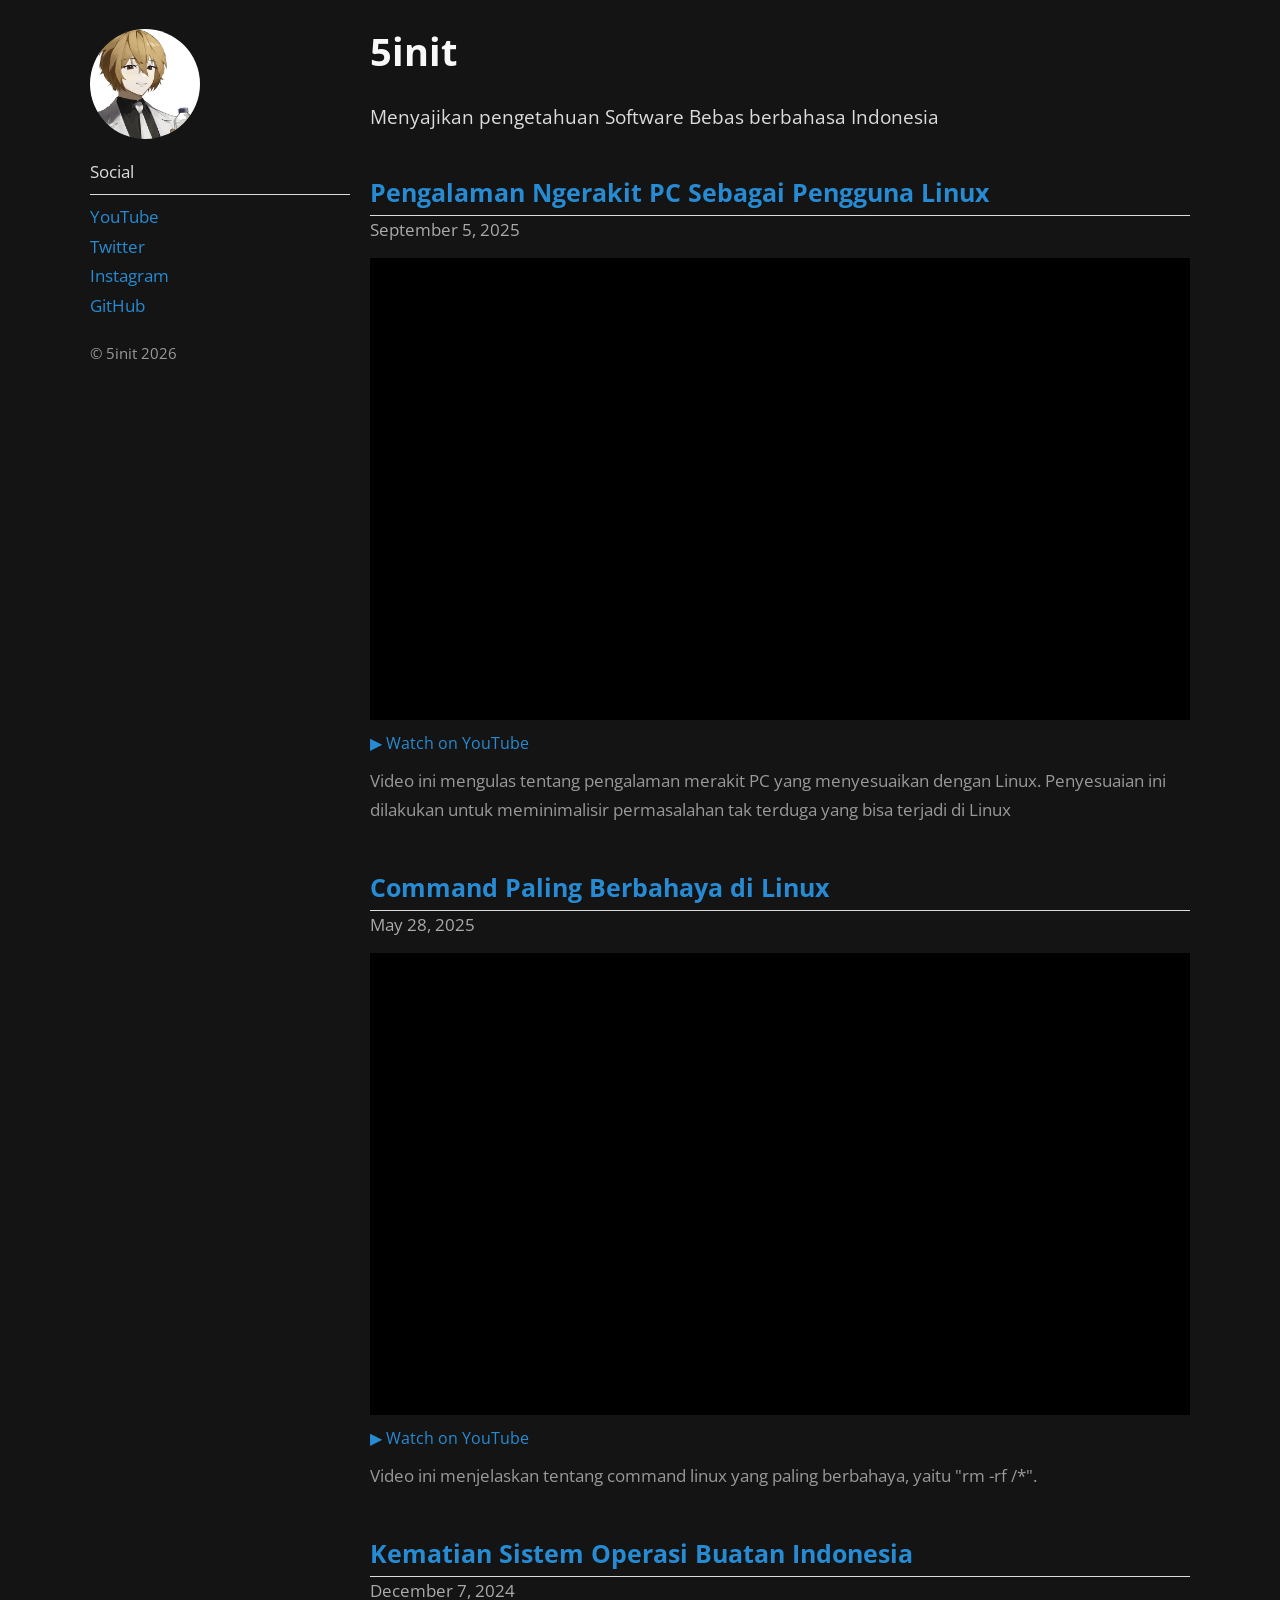
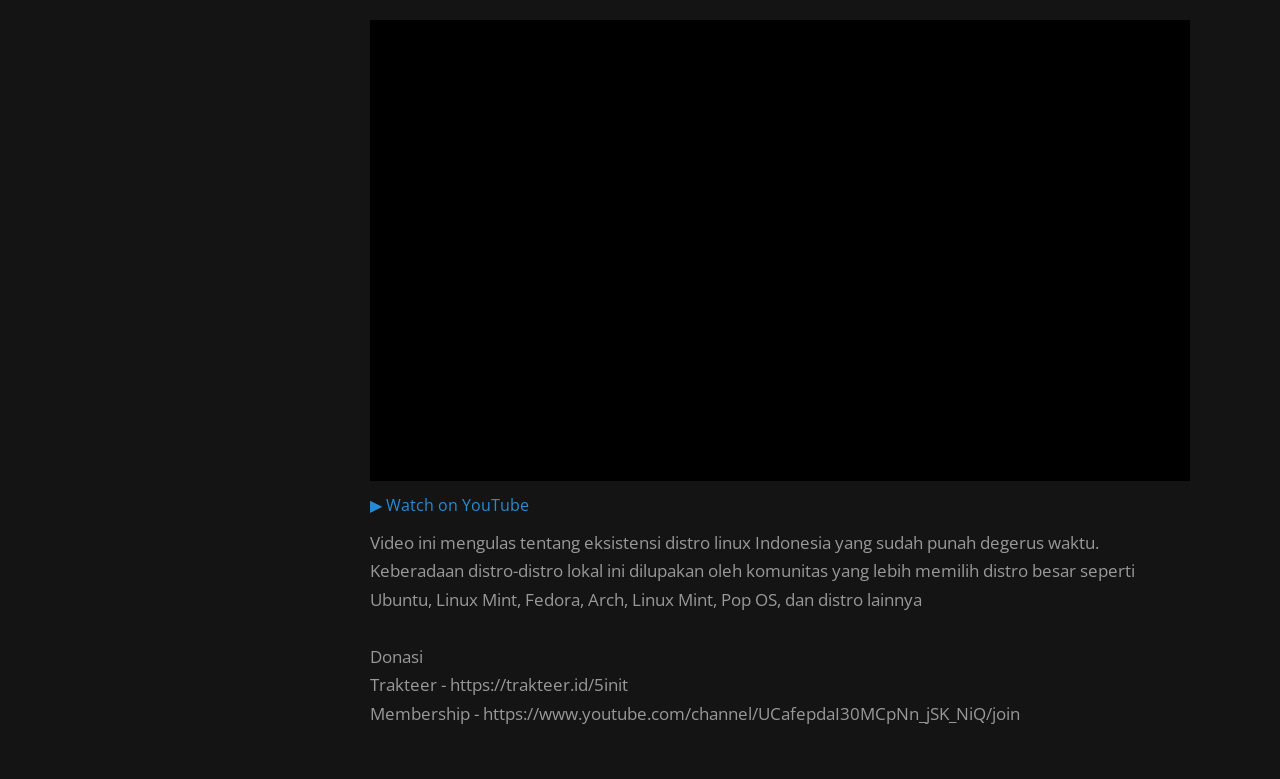
==== index.html @ 09501af7 "Initial commit: 5init channel site" ====
<!DOCTYPE html>
<html lang="en">
<head>
  <meta charset="UTF-8">
  <meta name="viewport" content="width=device-width, initial-scale=1.0">
  <title>5init</title>
  <link rel="stylesheet" href="style.css">
</head>
<body>

<div id="wrap">

<header>
<p><img src="avatar.jpg" alt="avatar" title="" /></p>

<p>Social</p>

<ul>
<li><a href="https://www.youtube.com/@5init">YouTube</a></li>
<li><a href="https://x.com/Fiveinit">Twitter</a></li>
<li><a href="https://www.instagram.com/5init0/">Instagram</a></li>
<li><a href="https://github.com/5init">GitHub</a></li>
</ul>

<p>© 5init 2026</p>
</header>

<section>
<h1>5init</h1>

<p>Menyajikan pengetahuan Software Bebas berbahasa Indonesia</p>

<!-- VIDEOS_START -->

<div class="video-entry">
<h3><a href="https://www.youtube.com/watch?v=mhti5uT6Clw">Pengalaman Ngerakit PC Sebagai Pengguna Linux</a></h3>
<p class="video-date">September 5, 2025</p>
<iframe class="video-embed" src="https://www.youtube.com/embed/mhti5uT6Clw?rel=0" title="Pengalaman Ngerakit PC Sebagai Pengguna Linux" allow="accelerometer; autoplay; clipboard-write; encrypted-media; gyroscope; picture-in-picture" allowfullscreen loading="lazy"></iframe>
<p class="video-link"><a href="https://www.youtube.com/watch?v=mhti5uT6Clw">▶ Watch on YouTube</a></p>
<p class="video-description">Video ini mengulas tentang pengalaman merakit PC yang menyesuaikan dengan Linux. Penyesuaian ini dilakukan untuk meminimalisir permasalahan tak terduga yang bisa terjadi di Linux</p>
</div>

<div class="video-entry">
<h3><a href="https://www.youtube.com/watch?v=yO2Vl0tpDRc">Command Paling Berbahaya di Linux</a></h3>
<p class="video-date">May 28, 2025</p>
<iframe class="video-embed" src="https://www.youtube.com/embed/yO2Vl0tpDRc?rel=0" title="Command Paling Berbahaya di Linux" allow="accelerometer; autoplay; clipboard-write; encrypted-media; gyroscope; picture-in-picture" allowfullscreen loading="lazy"></iframe>
<p class="video-link"><a href="https://www.youtube.com/watch?v=yO2Vl0tpDRc">▶ Watch on YouTube</a></p>
<p class="video-description">Video ini menjelaskan tentang command linux yang paling berbahaya, yaitu "rm -rf /*".</p>
</div>

<div class="video-entry">
<h3><a href="https://www.youtube.com/watch?v=U603EQBtQAU">Kematian Sistem Operasi Buatan Indonesia</a></h3>
<p class="video-date">December 7, 2024</p>
<iframe class="video-embed" src="https://www.youtube.com/embed/U603EQBtQAU?rel=0" title="Kematian Sistem Operasi Buatan Indonesia" allow="accelerometer; autoplay; clipboard-write; encrypted-media; gyroscope; picture-in-picture" allowfullscreen loading="lazy"></iframe>
<p class="video-link"><a href="https://www.youtube.com/watch?v=U603EQBtQAU">▶ Watch on YouTube</a></p>
<p class="video-description">Video ini mengulas tentang eksistensi distro linux Indonesia yang sudah punah degerus waktu. Keberadaan distro-distro lokal ini dilupakan oleh komunitas yang lebih memilih distro besar seperti Ubuntu, Linux Mint, Fedora, Arch, Linux Mint, Pop OS, dan distro lainnya

Donasi 
Trakteer - https://trakteer.id/5init
Membership - https://www.youtube.com/channel/UCafepdaI30MCpNn_jSK_NiQ/join</p>
</div>

<!-- VIDEOS_END -->
</section>

</div>

</body>
</html>
---- style.css ----
@import url('https://fonts.googleapis.com/css2?family=Open+Sans:ital,wght@0,400;0,700;1,400&family=Ubuntu+Mono&display=swap');

html {
  background: #141414;
  font-family: 'Open Sans', sans-serif;
  -webkit-text-size-adjust: 100%;
  -ms-text-size-adjust: 100%;
  padding-bottom: 3px;
  scrollbar-width: thin;
  scrollbar-color: #888 #141414;
}

img {
  max-width: 100%;
  border-radius: 3px;
}

::-moz-selection { color: black; background-color: rgba(255,255,255,0.99); }
::selection      { color: black; background-color: rgba(255,255,255,0.99); }

a:link, a:visited { color: #268bd2; text-decoration: none; }
a:focus           { color: #ddd; outline: thin dotted; }
a:hover, a:active { color: #ddd; outline: 0; }

h1, h2, h3, h4, h5, h6 {
  color: #f8f8f8;
  line-height: 1.2;
  text-shadow: 1px 1px 0 rgba(0,0,0,0.1);
}
h1 { margin: 1.07em 0 1.5rem; font-size: 2rem; }
h2 { margin: 1.33em 0 0.1em; font-size: 1.5rem; border-bottom: 1px solid #ddd; }
h3 { margin: 1.8em 0 1.2rem; font-size: 1.333rem; }
h4 { margin: 2.15em 0 1.1rem; font-size: 1.0rem; }

p { margin: 0 0 1rem 0; padding: 0; }

b, strong { color: #c4c4c4; font-weight: 700; }
small { color: #999; }

body {
  color: #ddd;
  padding: 0;
  margin: 0 auto;
  line-height: 1.5rem;
}

#wrap {
  max-width: 1100px;
  margin: 0 auto;
  padding: 0 2rem;
  overflow: hidden;
}

/* ── Sidebar (header element) ── */
header img {
  width: 110px;
  height: 110px;
  border-radius: 50%;
  object-fit: cover;
  display: block;
  margin: 1.5rem 0 1rem;
}

/* "Socials" label — the <p> before the ul */
header > p:not(:has(img)) {
  color: #ddd;
  font-size: 0.9rem;
  margin: 0 0 0.4rem;
  padding-bottom: 0.4rem;
  border-bottom: 1px solid #ddd;
}

/* copyright small at the bottom of header */
header > p:last-child {
  border-bottom: none;
  color: #999;
  font-size: 0.8rem;
  margin-top: 1rem;
}

/* social links list */
header ul {
  list-style: none;
  padding: 0;
  margin: 0 0 1rem;
}

header ul li a {
  font-size: 0.9rem;
}

/* ── Video entries ── */
.video-entry {
  margin-bottom: 2.5rem;
}

.video-entry h3 { margin-bottom: 0; padding-bottom: 0.4rem; border-bottom: 1px solid #ddd; }


.video-date {
  color: #aaa;
  font-size: 0.9rem;
  margin: 0rem 0 0.75rem;
  display: block;
}

.video-embed {
  width: 100%;
  aspect-ratio: 16 / 9;
  border: none;
  background: #000;
  display: block;
  margin-bottom: 0.5rem;
}

.video-link {
  font-size: 0.85rem;
  margin: 0.2rem 0 0.5rem;
  display: block;
}

.video-description {
  font-size: 0.88rem;
  color: #999;
  white-space: pre-line;
}

/* ── Responsive layout ── */
@media only screen and (max-width: 30em) {
  html { font-size: 0.938rem; }
}

@media only screen and (min-width: 60em) {
  html { font-size: 1.063rem; }
  header {
    width: 260px;
    float: left;
    position: fixed;
  }
  section {
    margin-left: 280px;
    overflow: hidden;
    padding: 0;
  }
  h1:first-child { margin-top: 1.5rem; }
}

header {
  height: 100%;
  overflow: auto;
  overflow-x: hidden;
}

@media only screen and (min-width: 80em) {
  html { font-size: 1.188rem; }
}

::-webkit-scrollbar { width: 8px; }
::-webkit-scrollbar-track { background: #141414; }
::-webkit-scrollbar-thumb { background: #888; }
::-webkit-scrollbar-thumb:hover { background: #555; }

@media (max-width: 700px) {
  ::-webkit-scrollbar { width: 5px; }
}
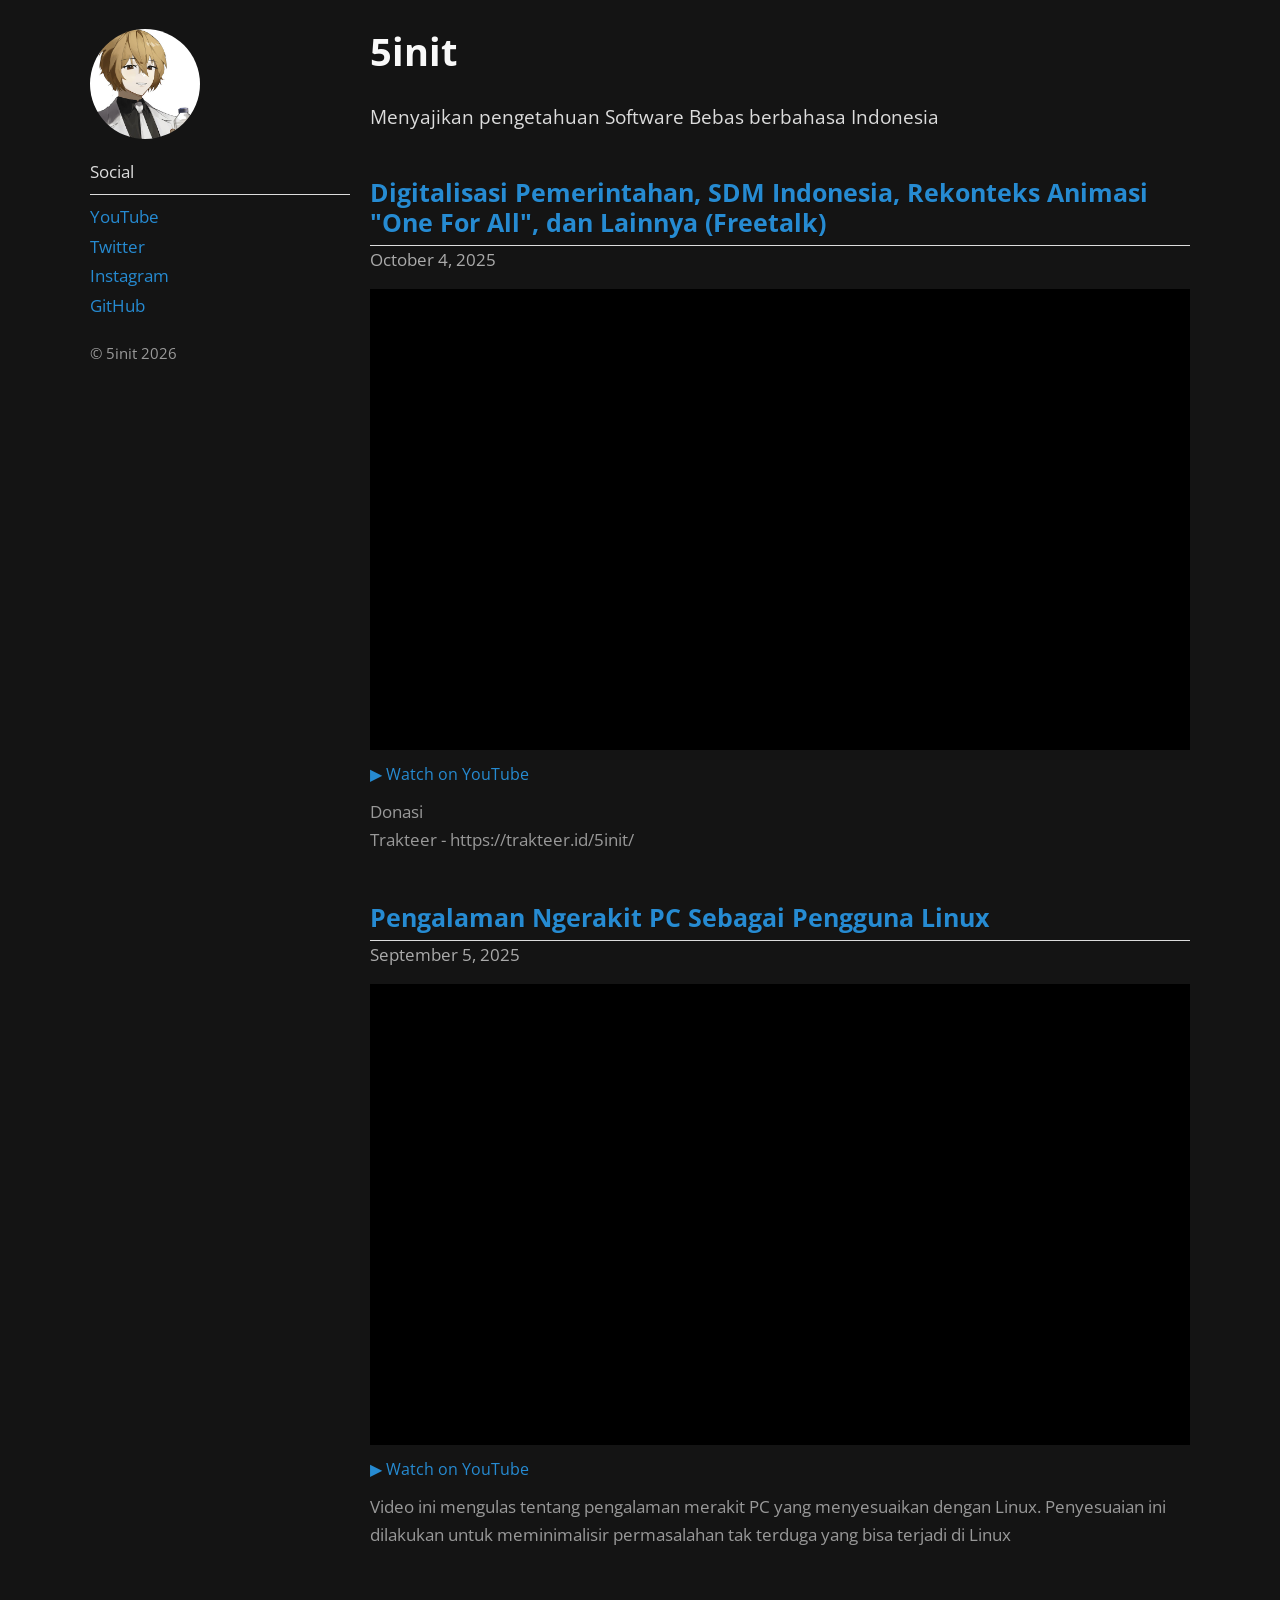
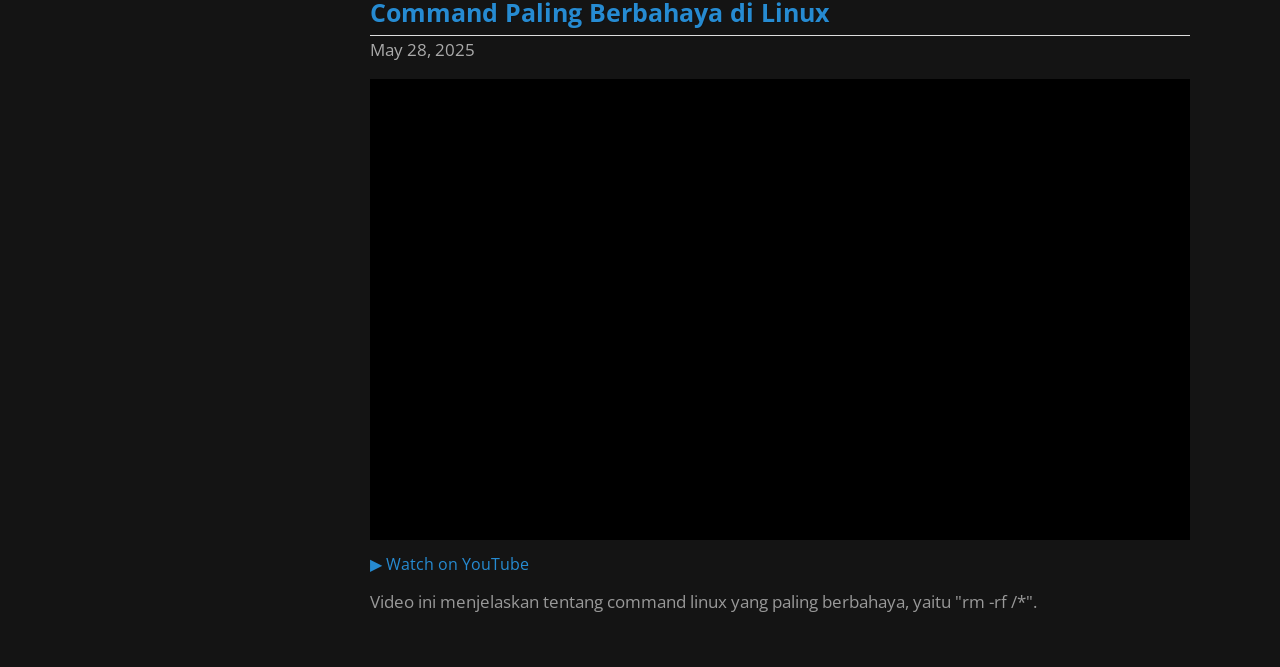
==== commit 253d78f3: "chore: update videos 2026-09-17 09:05 UTC" ====
--- a/index.html
+++ b/index.html
@@ -33,6 +33,15 @@
 <!-- VIDEOS_START -->
 
 <div class="video-entry">
+<h3><a href="https://www.youtube.com/watch?v=4qAmURbXI4Q">Digitalisasi Pemerintahan, SDM Indonesia, Rekonteks Animasi "One For All", dan Lainnya (Freetalk)</a></h3>
+<p class="video-date">October 4, 2025</p>
+<iframe class="video-embed" src="https://www.youtube.com/embed/4qAmURbXI4Q?rel=0" title="Digitalisasi Pemerintahan, SDM Indonesia, Rekonteks Animasi "One For All", dan Lainnya (Freetalk)" allow="accelerometer; autoplay; clipboard-write; encrypted-media; gyroscope; picture-in-picture" allowfullscreen loading="lazy"></iframe>
+<p class="video-link"><a href="https://www.youtube.com/watch?v=4qAmURbXI4Q">▶ Watch on YouTube</a></p>
+<p class="video-description">Donasi 
+Trakteer - https://trakteer.id/5init/</p>
+</div>
+
+<div class="video-entry">
 <h3><a href="https://www.youtube.com/watch?v=mhti5uT6Clw">Pengalaman Ngerakit PC Sebagai Pengguna Linux</a></h3>
 <p class="video-date">September 5, 2025</p>
 <iframe class="video-embed" src="https://www.youtube.com/embed/mhti5uT6Clw?rel=0" title="Pengalaman Ngerakit PC Sebagai Pengguna Linux" allow="accelerometer; autoplay; clipboard-write; encrypted-media; gyroscope; picture-in-picture" allowfullscreen loading="lazy"></iframe>
@@ -48,18 +57,6 @@
 <p class="video-description">Video ini menjelaskan tentang command linux yang paling berbahaya, yaitu "rm -rf /*".</p>
 </div>
 
-<div class="video-entry">
-<h3><a href="https://www.youtube.com/watch?v=U603EQBtQAU">Kematian Sistem Operasi Buatan Indonesia</a></h3>
-<p class="video-date">December 7, 2024</p>
-<iframe class="video-embed" src="https://www.youtube.com/embed/U603EQBtQAU?rel=0" title="Kematian Sistem Operasi Buatan Indonesia" allow="accelerometer; autoplay; clipboard-write; encrypted-media; gyroscope; picture-in-picture" allowfullscreen loading="lazy"></iframe>
-<p class="video-link"><a href="https://www.youtube.com/watch?v=U603EQBtQAU">▶ Watch on YouTube</a></p>
-<p class="video-description">Video ini mengulas tentang eksistensi distro linux Indonesia yang sudah punah degerus waktu. Keberadaan distro-distro lokal ini dilupakan oleh komunitas yang lebih memilih distro besar seperti Ubuntu, Linux Mint, Fedora, Arch, Linux Mint, Pop OS, dan distro lainnya
-
-Donasi 
-Trakteer - https://trakteer.id/5init
-Membership - https://www.youtube.com/channel/UCafepdaI30MCpNn_jSK_NiQ/join</p>
-</div>
-
 <!-- VIDEOS_END -->
 </section>
 
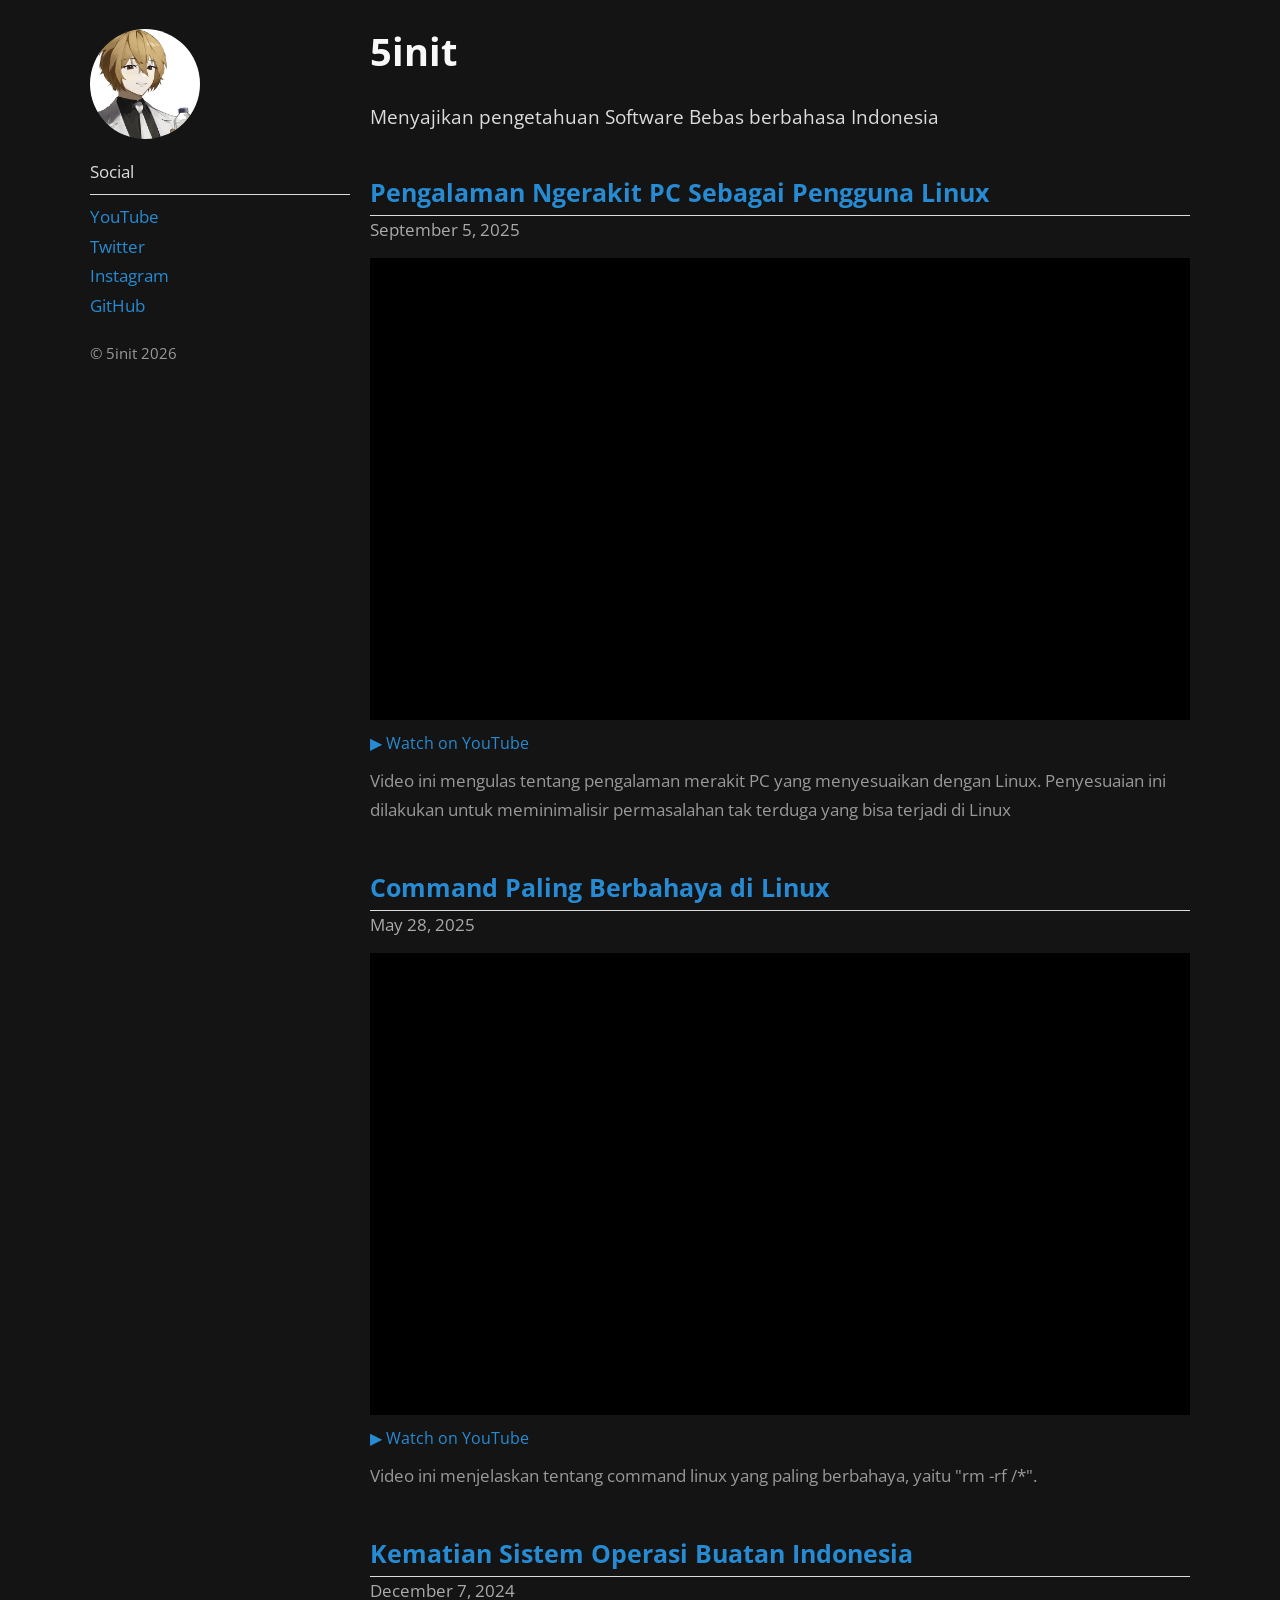
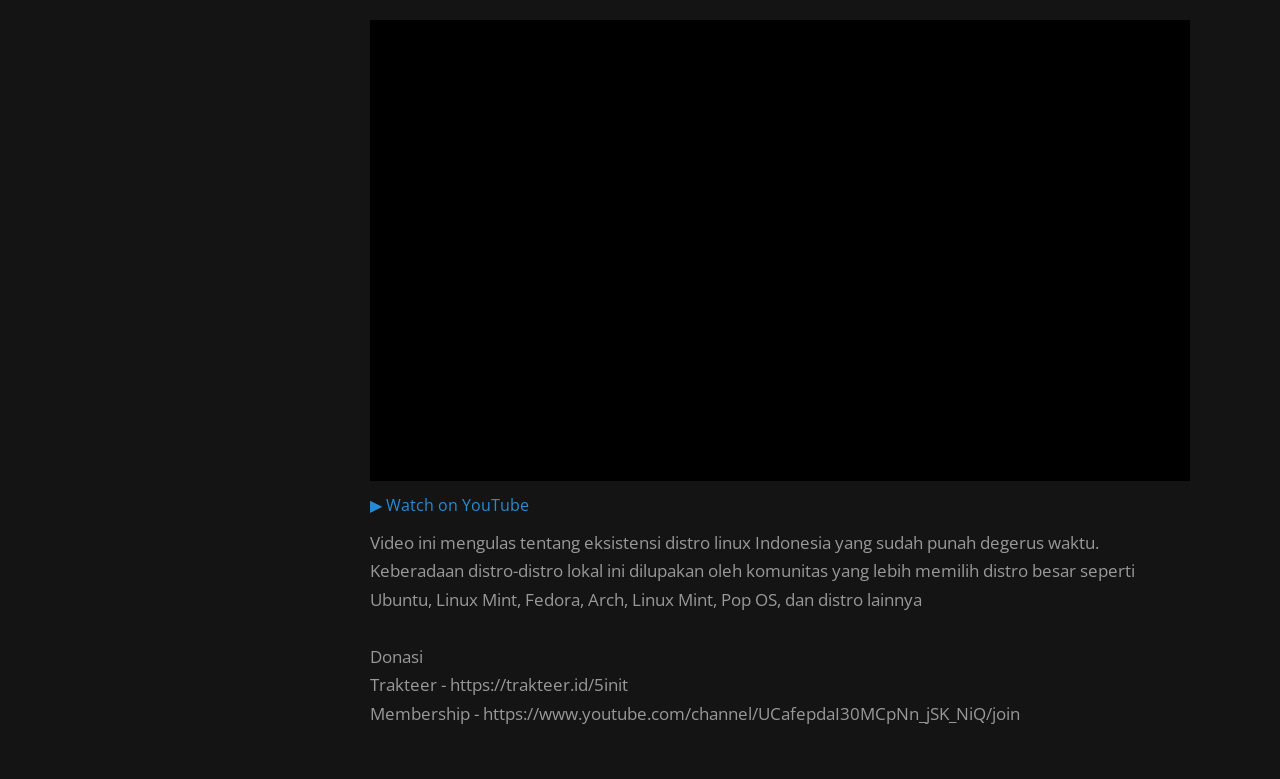
==== commit da867034: "chore: update videos 2026-09-17 16:08 UTC" ====
--- a/index.html
+++ b/index.html
@@ -33,15 +33,6 @@
 <!-- VIDEOS_START -->
 
 <div class="video-entry">
-<h3><a href="https://www.youtube.com/watch?v=4qAmURbXI4Q">Digitalisasi Pemerintahan, SDM Indonesia, Rekonteks Animasi "One For All", dan Lainnya (Freetalk)</a></h3>
-<p class="video-date">October 4, 2025</p>
-<iframe class="video-embed" src="https://www.youtube.com/embed/4qAmURbXI4Q?rel=0" title="Digitalisasi Pemerintahan, SDM Indonesia, Rekonteks Animasi "One For All", dan Lainnya (Freetalk)" allow="accelerometer; autoplay; clipboard-write; encrypted-media; gyroscope; picture-in-picture" allowfullscreen loading="lazy"></iframe>
-<p class="video-link"><a href="https://www.youtube.com/watch?v=4qAmURbXI4Q">▶ Watch on YouTube</a></p>
-<p class="video-description">Donasi 
-Trakteer - https://trakteer.id/5init/</p>
-</div>
-
-<div class="video-entry">
 <h3><a href="https://www.youtube.com/watch?v=mhti5uT6Clw">Pengalaman Ngerakit PC Sebagai Pengguna Linux</a></h3>
 <p class="video-date">September 5, 2025</p>
 <iframe class="video-embed" src="https://www.youtube.com/embed/mhti5uT6Clw?rel=0" title="Pengalaman Ngerakit PC Sebagai Pengguna Linux" allow="accelerometer; autoplay; clipboard-write; encrypted-media; gyroscope; picture-in-picture" allowfullscreen loading="lazy"></iframe>
@@ -57,6 +48,18 @@
 <p class="video-description">Video ini menjelaskan tentang command linux yang paling berbahaya, yaitu "rm -rf /*".</p>
 </div>
 
+<div class="video-entry">
+<h3><a href="https://www.youtube.com/watch?v=U603EQBtQAU">Kematian Sistem Operasi Buatan Indonesia</a></h3>
+<p class="video-date">December 7, 2024</p>
+<iframe class="video-embed" src="https://www.youtube.com/embed/U603EQBtQAU?rel=0" title="Kematian Sistem Operasi Buatan Indonesia" allow="accelerometer; autoplay; clipboard-write; encrypted-media; gyroscope; picture-in-picture" allowfullscreen loading="lazy"></iframe>
+<p class="video-link"><a href="https://www.youtube.com/watch?v=U603EQBtQAU">▶ Watch on YouTube</a></p>
+<p class="video-description">Video ini mengulas tentang eksistensi distro linux Indonesia yang sudah punah degerus waktu. Keberadaan distro-distro lokal ini dilupakan oleh komunitas yang lebih memilih distro besar seperti Ubuntu, Linux Mint, Fedora, Arch, Linux Mint, Pop OS, dan distro lainnya
+
+Donasi 
+Trakteer - https://trakteer.id/5init
+Membership - https://www.youtube.com/channel/UCafepdaI30MCpNn_jSK_NiQ/join</p>
+</div>
+
 <!-- VIDEOS_END -->
 </section>
 
